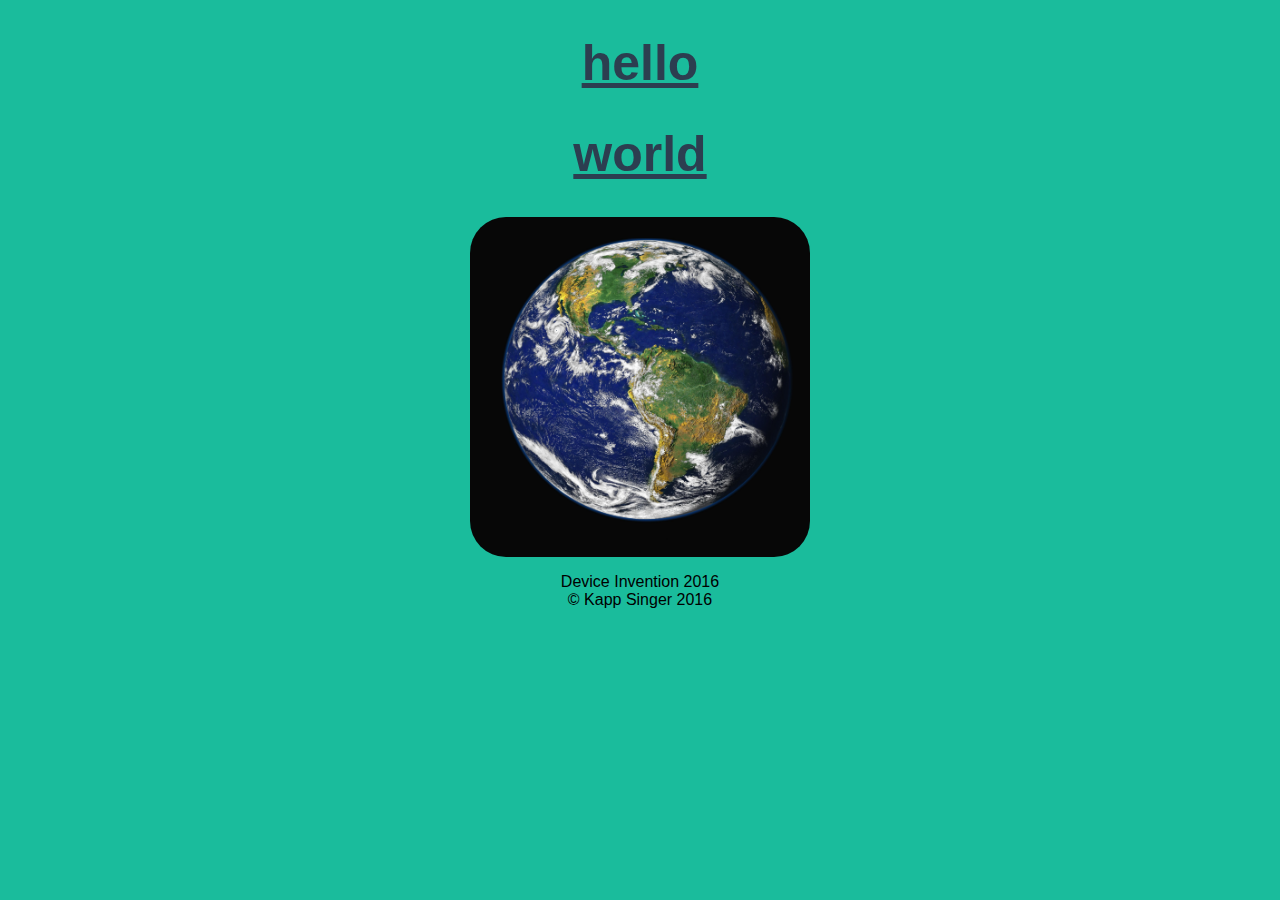
==== index.html @ b87efba6 "cd" ====
<!DOCTYPE html>
<html>

<head>
  <meta charset="utf-8">
  <style>
    h1 {
      text-align: center;
      font-size: 50px;
      font-family: "arial";
      text-decoration: underline;
      color: #2c3e50
    }

    img {
      display: block;
      margin-left: auto;
      margin-right: auto;
      border-radius: 36px;
    }

    #ending {
      text-align: center;
      font-family: "arial";
    }
  </style>
  <title>kapp</title>
</head>

<body bgcolor=#1abc9c>

  <h1> hello </h1> <h1 onmouseover="ChangeTextColor(this)" onmousout="RevertTextColor(this)">world </h1>
  <img src="sky-earth-galaxy-universe.jpg" alt="Earth Picture" style="width:340px;height:340px;">
  <p id="ending"> Device Invention 2016
    <br>© Kapp Singer 2016 </br>
  </p>
</body>

</html>
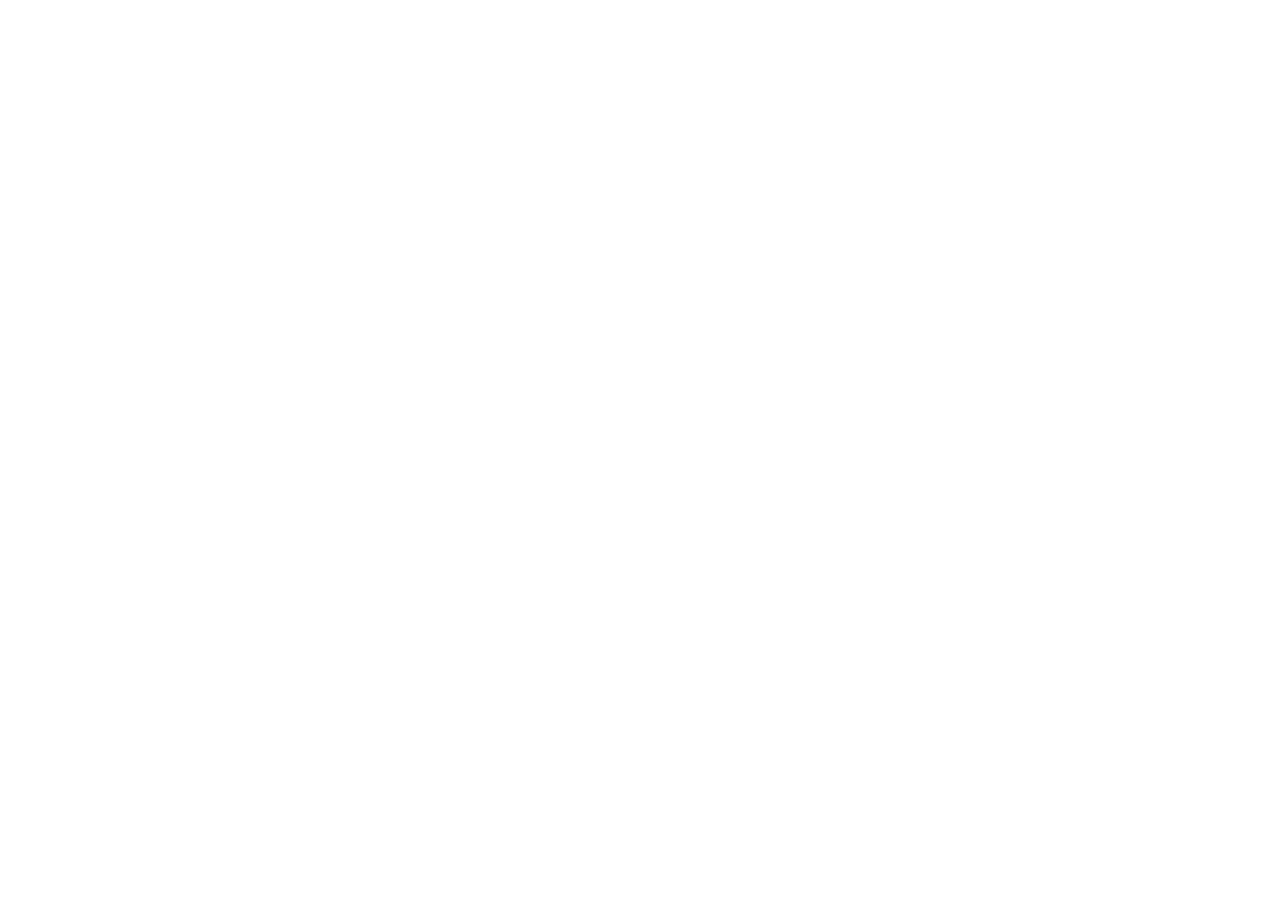
==== commit 7e8233d0: "a" ====
--- a/index.html
+++ b/index.html
@@ -1,39 +1,32 @@
 <!DOCTYPE html>
 <html>
+<head>
+<meta charset="utf-8" />
+<title>Display a map</title>
+<meta name="viewport" content="initial-scale=1,maximum-scale=1,user-scalable=no" />
+<script src="https://api.mapbox.com/mapbox-gl-js/v1.11.1/mapbox-gl.js"></script>
+<link href="https://api.mapbox.com/mapbox-gl-js/v1.11.1/mapbox-gl.css" rel="stylesheet" />
+<style>
+	body { margin: 0; padding: 0; }
+	#map { position: absolute; top: 0; bottom: 0; width: 100%; }
+</style>
+</head>
+<body>
+<style>
+</style>
 
-<head>
-  <meta charset="utf-8">
-  <style>
-    h1 {
-      text-align: center;
-      font-size: 50px;
-      font-family: "arial";
-      text-decoration: underline;
-      color: #2c3e50
-    }
+<nav id="menu"></nav>
+<div id="map"></div>
+<script>
+	mapboxgl.accessToken = 'pk.eyJ1Ijoia2FwcHNpbmdlciIsImEiOiJjazNvdzdsbTcyNWRwM2NwaHh1NDBwcW4wIn0.DFKct3jowLrHVz6TQxaGzg';
+var map = new mapboxgl.Map({
+container: 'map', // container id
+style: 'mapbox://styles/kappsinger/ckd7owjyi05v21iqhgmj97r6r', // stylesheet location
+center: [-72.92152, 41.31475], // starting position [lng, lat]
+zoom: 12.12 // starting zoom
+});
 
-    img {
-      display: block;
-      margin-left: auto;
-      margin-right: auto;
-      border-radius: 36px;
-    }
+</script>
 
-    #ending {
-      text-align: center;
-      font-family: "arial";
-    }
-  </style>
-  <title>kapp</title>
-</head>
-
-<body bgcolor=#1abc9c>
-
-  <h1> hello </h1> <h1 onmouseover="ChangeTextColor(this)" onmousout="RevertTextColor(this)">world </h1>
-  <img src="sky-earth-galaxy-universe.jpg" alt="Earth Picture" style="width:340px;height:340px;">
-  <p id="ending"> Device Invention 2016
-    <br>© Kapp Singer 2016 </br>
-  </p>
 </body>
-
 </html>
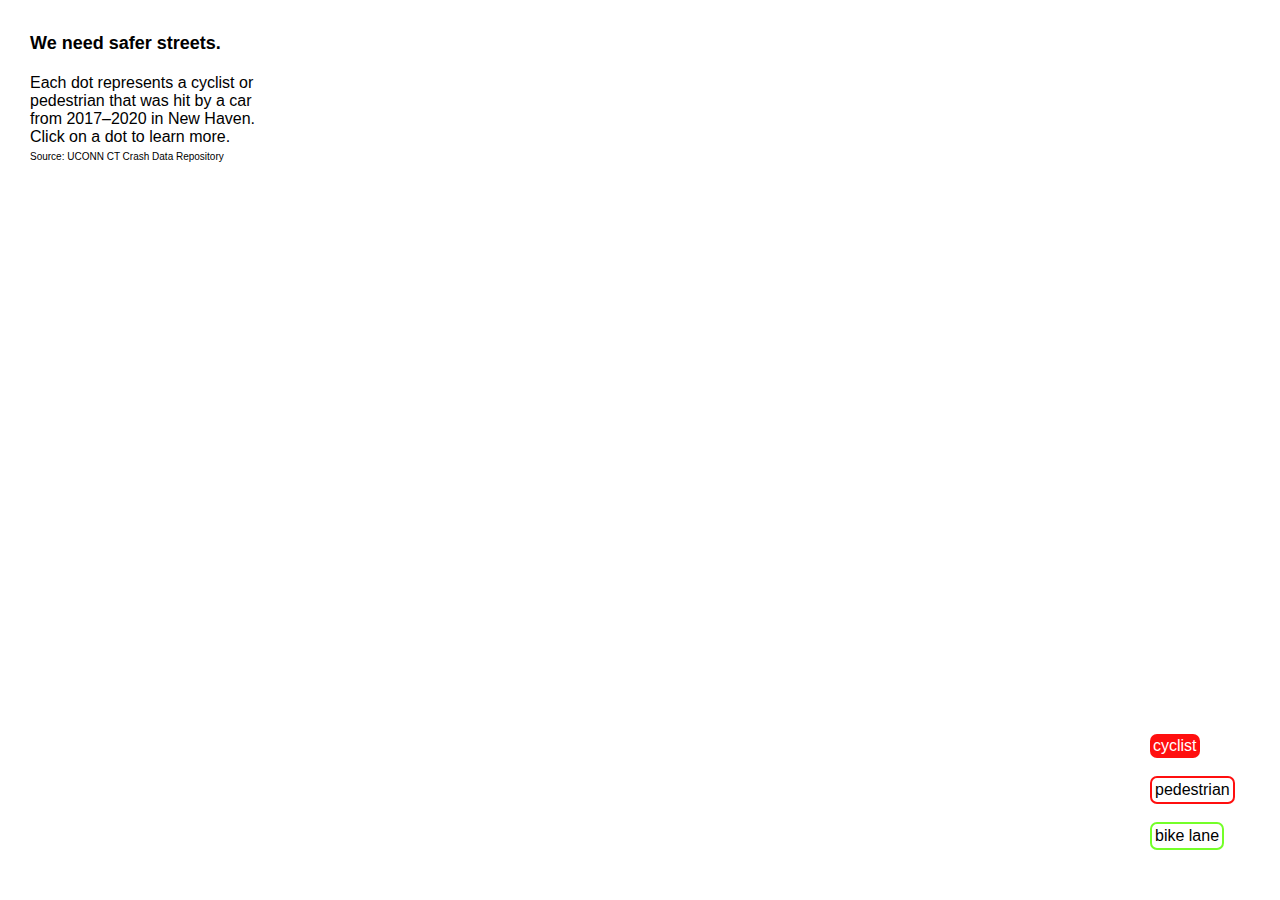
==== commit caea7091: "Update index.html" ====
--- a/index.html
+++ b/index.html
@@ -2,30 +2,158 @@
 <html>
 <head>
 <meta charset="utf-8" />
-<title>Display a map</title>
-<meta name="viewport" content="initial-scale=1,maximum-scale=1,user-scalable=no" />
+<title>Safe Streets Mapping</title>
+<meta name='viewport' content='initial-scale=1,maximum-scale=1,user-scalable=no' />
 <script src="https://api.mapbox.com/mapbox-gl-js/v1.11.1/mapbox-gl.js"></script>
 <link href="https://api.mapbox.com/mapbox-gl-js/v1.11.1/mapbox-gl.css" rel="stylesheet" />
 <style>
 	body { margin: 0; padding: 0; }
 	#map { position: absolute; top: 0; bottom: 0; width: 100%; }
+
+h1 {
+	font-size: 18px;
+	line-height: 2px;
+	font-family: inherit;
+	font-weight: bold;
+}
+
+small {
+	font-size: 10px;
+	line-height: 10px;
+}
+
+.title{
+	position: fixed;
+	top: 0;
+	right: 0;
+}
+
+.mapboxgl-popup-content {
+	background-color: rgba(0,0,0,.5);
+  padding: 5%;
+	border: thin solid white;
+}
+
+.mapboxgl-container .leaflet-marker-icon {
+  cursor: pointer;
+}
+
+.mapboxgl-popup-anchor-top > .mapboxgl-popup-content {
+  margin-top: 15px;
+}
+
+.map-overlay {
+  position: absolute;
+  bottom: 0;
+  right: 0;
+  background: rgba(255, 255, 255, 0.8);
+  margin-right: 20px;
+  font-family: Arial, sans-serif;
+  overflow: auto;
+  border-radius: 3px;
+}
+
+#title {
+  top: 0;
+	left: 0;
+  height: 125px;
+  margin-top: 20px;
+	margin-left: 20px;
+	padding: 10px;
+  width: 250px;
+
+}
+
+#legend {
+  padding: 10px;
+  line-height: 18px;
+  margin-bottom: 40px;
+  width: 100px;
+	border-radius: 7px;
+}
+
+.legend-key {
+  display: inline-block;
+  border-radius: 20%;
+  width: 10px;
+  margin-right: 5px;
+}
+
+.cyclist {
+	display: inline-block;
+	background-color: #ff0f0f;
+	border-radius: 7px;
+	padding: 3px;
+	color: white;
+}
+
+.pedestrian {
+	display: inline-block;
+	background-color: rgba(0,0,0,0);
+	border-radius: 7px;
+	border: 2px solid #ff0f0f;
+	padding: 3px;
+}
+
+.lane {
+	display: inline-block;
+	background-color: rgba(0,0,0,0);
+	border-radius: 7px;
+	border: 2px solid #74ff29;
+	padding: 3px;
+}
+
 </style>
 </head>
 <body>
 <style>
+	.mapboxgl-popup {
+			max-width: 400px;
+			font: 12px/20px 'Source Code Pro Regular', Courier, Helvetica, sans-serif;
+			color:rgba(255, 255, 255, .9);
+	}
+
+
 </style>
 
-<nav id="menu"></nav>
 <div id="map"></div>
+
+<div class='map-overlay' id='title'><h1>We need safer streets.</h1>
+<br>Each dot represents a cyclist or pedestrian that was hit by a car from 2017–2020 in New Haven. Click on a dot to learn more.<br>
+<small>Source: UCONN CT Crash Data Repository</small></div>
+
+<div class='map-overlay' id='legend'>
+<div class='cyclist'>cyclist</div><br><br>
+<div class='pedestrian'>pedestrian</div><br><br>
+<div class='lane'>bike lane</div><br>
+</div>
+
+
 <script>
 	mapboxgl.accessToken = 'pk.eyJ1Ijoia2FwcHNpbmdlciIsImEiOiJjazNvdzdsbTcyNWRwM2NwaHh1NDBwcW4wIn0.DFKct3jowLrHVz6TQxaGzg';
 var map = new mapboxgl.Map({
 container: 'map', // container id
-style: 'mapbox://styles/kappsinger/ckd7owjyi05v21iqhgmj97r6r', // stylesheet location
+style: 'mapbox://styles/kappsinger/ckd95kw6u09s91jpfg9opacva', // stylesheet location
 center: [-72.92152, 41.31475], // starting position [lng, lat]
-zoom: 12.12 // starting zoom
+zoom: 11.38 // starting zoom
 });
 
+map.on('click', function(e) {
+  var features = map.queryRenderedFeatures(e.point, {
+    layers: ['cyclecrashes']['pedcrashes'] // replace this with the name of the layer
+  });
+
+  if (!features.length) {
+    return;
+  }
+
+  var feature = features[0];
+
+  var popup = new mapboxgl.Popup({ offset: [0, -15] })
+    .setLngLat(feature.geometry.coordinates)
+    .setHTML('<h3>' + feature.properties.DateOfCrash + '</h3><p>' + feature.properties.MostSevereInjuryTextFormat + '</p>')
+    .addTo(map);
+});
 </script>
 
 </body>
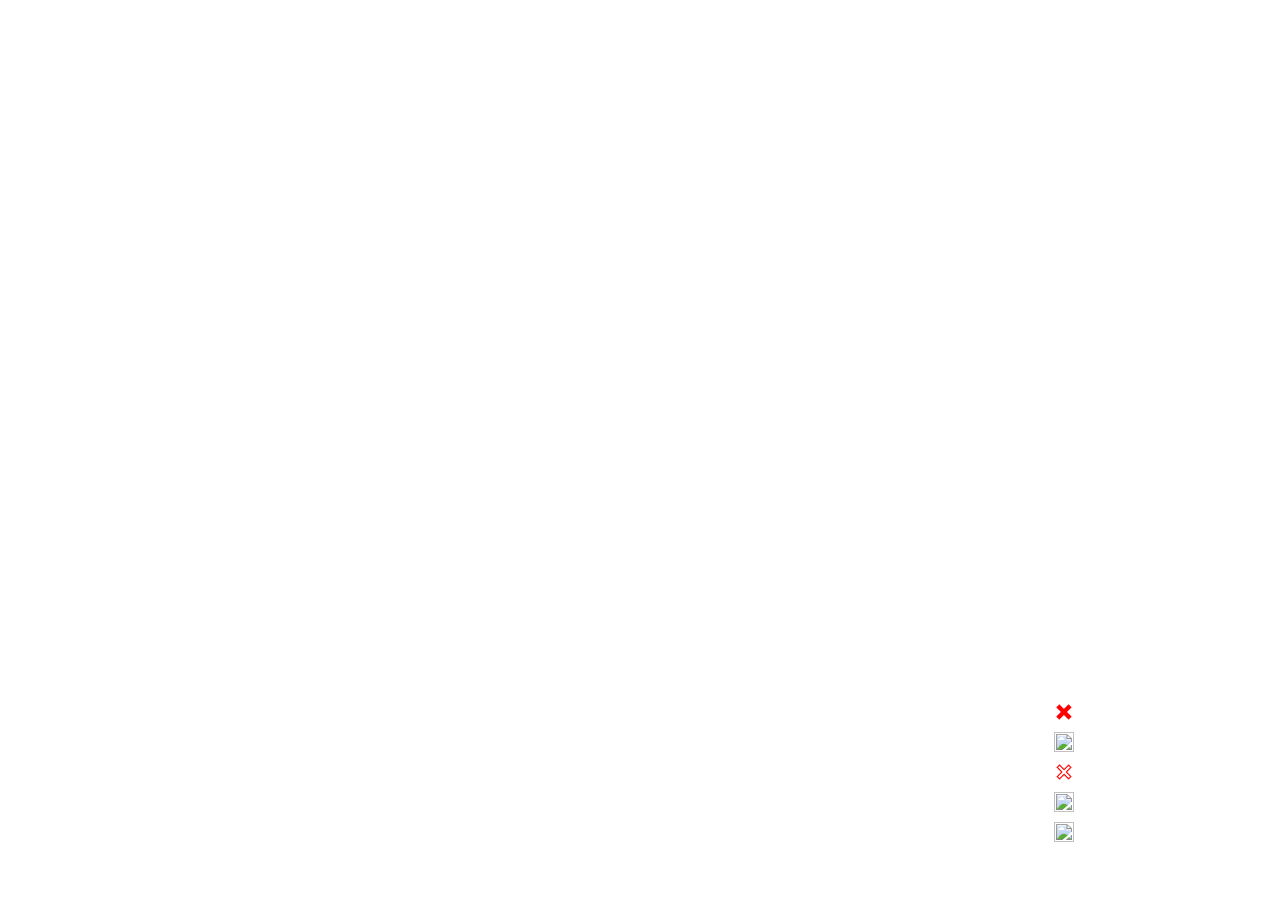
==== commit 50b0bbdd: "d" ====
--- a/index.html
+++ b/index.html
@@ -3,129 +3,47 @@
 <head>
 <meta charset="utf-8" />
 <title>Safe Streets Mapping</title>
+<link href="StyleSheet.css" rel="stylesheet">
+<link href="https://fonts.googleapis.com/css2?family=Roboto:wght@400;700&display=swap" rel="stylesheet">
+<link href="https://fonts.googleapis.com/css2?family=Roboto+Mono:wght@300;400&family=Roboto:wght@400;700&display=swap" rel="stylesheet">
+<link rel="icon" href="legendicons/cyclehit.png" type="image" sizes="32x32">
+
 <meta name='viewport' content='initial-scale=1,maximum-scale=1,user-scalable=no' />
 <script src="https://api.mapbox.com/mapbox-gl-js/v1.11.1/mapbox-gl.js"></script>
 <link href="https://api.mapbox.com/mapbox-gl-js/v1.11.1/mapbox-gl.css" rel="stylesheet" />
-<style>
-	body { margin: 0; padding: 0; }
-	#map { position: absolute; top: 0; bottom: 0; width: 100%; }
-
-h1 {
-	font-size: 18px;
-	line-height: 2px;
-	font-family: inherit;
-	font-weight: bold;
-}
-
-small {
-	font-size: 10px;
-	line-height: 10px;
-}
-
-.title{
-	position: fixed;
-	top: 0;
-	right: 0;
-}
-
-.mapboxgl-popup-content {
-	background-color: rgba(0,0,0,.5);
-  padding: 5%;
-	border: thin solid white;
-}
-
-.mapboxgl-container .leaflet-marker-icon {
-  cursor: pointer;
-}
-
-.mapboxgl-popup-anchor-top > .mapboxgl-popup-content {
-  margin-top: 15px;
-}
-
-.map-overlay {
-  position: absolute;
-  bottom: 0;
-  right: 0;
-  background: rgba(255, 255, 255, 0.8);
-  margin-right: 20px;
-  font-family: Arial, sans-serif;
-  overflow: auto;
-  border-radius: 3px;
-}
-
-#title {
-  top: 0;
-	left: 0;
-  height: 125px;
-  margin-top: 20px;
-	margin-left: 20px;
-	padding: 10px;
-  width: 250px;
-
-}
-
-#legend {
-  padding: 10px;
-  line-height: 18px;
-  margin-bottom: 40px;
-  width: 100px;
-	border-radius: 7px;
-}
-
-.legend-key {
-  display: inline-block;
-  border-radius: 20%;
-  width: 10px;
-  margin-right: 5px;
-}
-
-.cyclist {
-	display: inline-block;
-	background-color: #ff0f0f;
-	border-radius: 7px;
-	padding: 3px;
-	color: white;
-}
-
-.pedestrian {
-	display: inline-block;
-	background-color: rgba(0,0,0,0);
-	border-radius: 7px;
-	border: 2px solid #ff0f0f;
-	padding: 3px;
-}
-
-.lane {
-	display: inline-block;
-	background-color: rgba(0,0,0,0);
-	border-radius: 7px;
-	border: 2px solid #74ff29;
-	padding: 3px;
-}
-
-</style>
 </head>
 <body>
-<style>
-	.mapboxgl-popup {
-			max-width: 400px;
-			font: 12px/20px 'Source Code Pro Regular', Courier, Helvetica, sans-serif;
-			color:rgba(255, 255, 255, .9);
-	}
 
+<div class="mapcontainer">
+<div id="map"></div>
+</div>
 
-</style>
+<div class='map-overlay blur' id='title'><h1>We need safer streets.</h1>
+<br>Each dot represents a cyclist or pedestrian that was hit or killed by a car since 2015 in New Haven.<br>
+<small>Source: UCONN CT Crash Data Repository, OpenStreetMap</small></div>
 
-<div id="map"></div>
-
-<div class='map-overlay' id='title'><h1>We need safer streets.</h1>
-<br>Each dot represents a cyclist or pedestrian that was hit by a car from 2017–2020 in New Haven. Click on a dot to learn more.<br>
-<small>Source: UCONN CT Crash Data Repository</small></div>
-
-<div class='map-overlay' id='legend'>
-<div class='cyclist'>cyclist</div><br><br>
-<div class='pedestrian'>pedestrian</div><br><br>
-<div class='lane'>bike lane</div><br>
+<div class='map-overlay blur' id='legend'>
+<table>
+	<tr>
+		<td><img class='icon' src="legendicons/cyclekill-white.png"></td>
+		<td>cyclist killed</td>
+	</tr>
+	<tr>
+		<td><img class='icon' src="legendicons/cyclehit.png"></td>
+		<td>cyclist hit</td>
+	</tr>
+	<tr>
+		<td><img class='icon' src="legendicons/pedkill-white.png"></td>
+		<td>pedestrian killed</td>
+	</tr>
+	<tr>
+		<td><img class='icon' src="legendicons/pedhit.png"></td>
+		<td>pedestrian hit</td>
+	</tr>
+	<tr>
+		<td><img class='icon' src="legendicons/lane.png"></td>
+		<td>bike lane</td>
+	</tr>
 </div>
 
 
@@ -133,27 +51,13 @@
 	mapboxgl.accessToken = 'pk.eyJ1Ijoia2FwcHNpbmdlciIsImEiOiJjazNvdzdsbTcyNWRwM2NwaHh1NDBwcW4wIn0.DFKct3jowLrHVz6TQxaGzg';
 var map = new mapboxgl.Map({
 container: 'map', // container id
-style: 'mapbox://styles/kappsinger/ckd95kw6u09s91jpfg9opacva', // stylesheet location
+style: 'mapbox://styles/kappsinger/ckfpx3nhi1d2m19pic1s7oh5s', // stylesheet location
 center: [-72.92152, 41.31475], // starting position [lng, lat]
 zoom: 11.38 // starting zoom
 });
 
-map.on('click', function(e) {
-  var features = map.queryRenderedFeatures(e.point, {
-    layers: ['cyclecrashes']['pedcrashes'] // replace this with the name of the layer
-  });
+map.addControl(new mapboxgl.NavigationControl());
 
-  if (!features.length) {
-    return;
-  }
-
-  var feature = features[0];
-
-  var popup = new mapboxgl.Popup({ offset: [0, -15] })
-    .setLngLat(feature.geometry.coordinates)
-    .setHTML('<h3>' + feature.properties.DateOfCrash + '</h3><p>' + feature.properties.MostSevereInjuryTextFormat + '</p>')
-    .addTo(map);
-});
 </script>
 
 </body>
--- a/StyleSheet.css
+++ b/StyleSheet.css
@@ -0,0 +1,110 @@
+body { margin: 0; padding: 0; }
+#map {
+  position: absolute;
+  top: 0;
+  bottom: 0;
+  width: 100%;
+  }
+
+.mapcontainer {
+}
+
+h1 {
+font-size: 18px;
+line-height: 2px;
+font-family: inherit;
+font-weight: bold;
+}
+
+small {
+font-size: 10px;
+line-height: 10px;
+font-family: Roboto mono, monospace
+}
+
+.title{
+position: fixed;
+top: 0;
+right: 0;
+}
+
+.mapboxgl-popup-content {
+background-color: rgba(0,0,0,.5);
+padding: 5%;
+border: thin solid white;
+}
+
+.mapboxgl-container .leaflet-marker-icon {
+cursor: pointer;
+}
+
+.mapboxgl-popup-anchor-top > .mapboxgl-popup-content {
+margin-top: 15px;
+}
+
+/*.
+mapboxgl-popup {
+    max-width: 400px;
+    font: 12px/20px 'Source Code Pro Regular', Courier, Helvetica, sans-serif;
+    color:rgba(255, 255, 255, .9);
+}
+*/
+
+.blur{
+  backdrop-filter: blur(5px);
+
+}
+
+
+.map-overlay {
+position: absolute;
+bottom: 0;
+right: 0;
+background: rgba(255, 255, 255, 0.2);
+margin-right: 20px;
+font-family: Arial, sans-serif;
+overflow: auto;
+border-radius: 3px;
+
+}
+
+#title {
+top: 0;
+left: 0;
+height: 150px;
+margin-top: 20px;
+margin-left: 20px;
+padding: 10px;
+width: 250px;
+font-family: Roboto;
+color: white;
+
+}
+
+#legend {
+padding: 10px;
+line-height: 18px;
+margin-bottom: 40px;
+width: 200px;
+border-radius: 7px;
+font-size: 12px;
+font-family: Roboto Mono, monospace;
+color: white;
+}
+
+
+.icon {
+	width: 20px;
+	height: 20px;
+	text-alight: right;
+	padding-right: 7px;
+}
+
+td {
+	padding: 2px;
+}
+
+.tableborder {
+  border: 1px;
+  border-color: white;
+}
